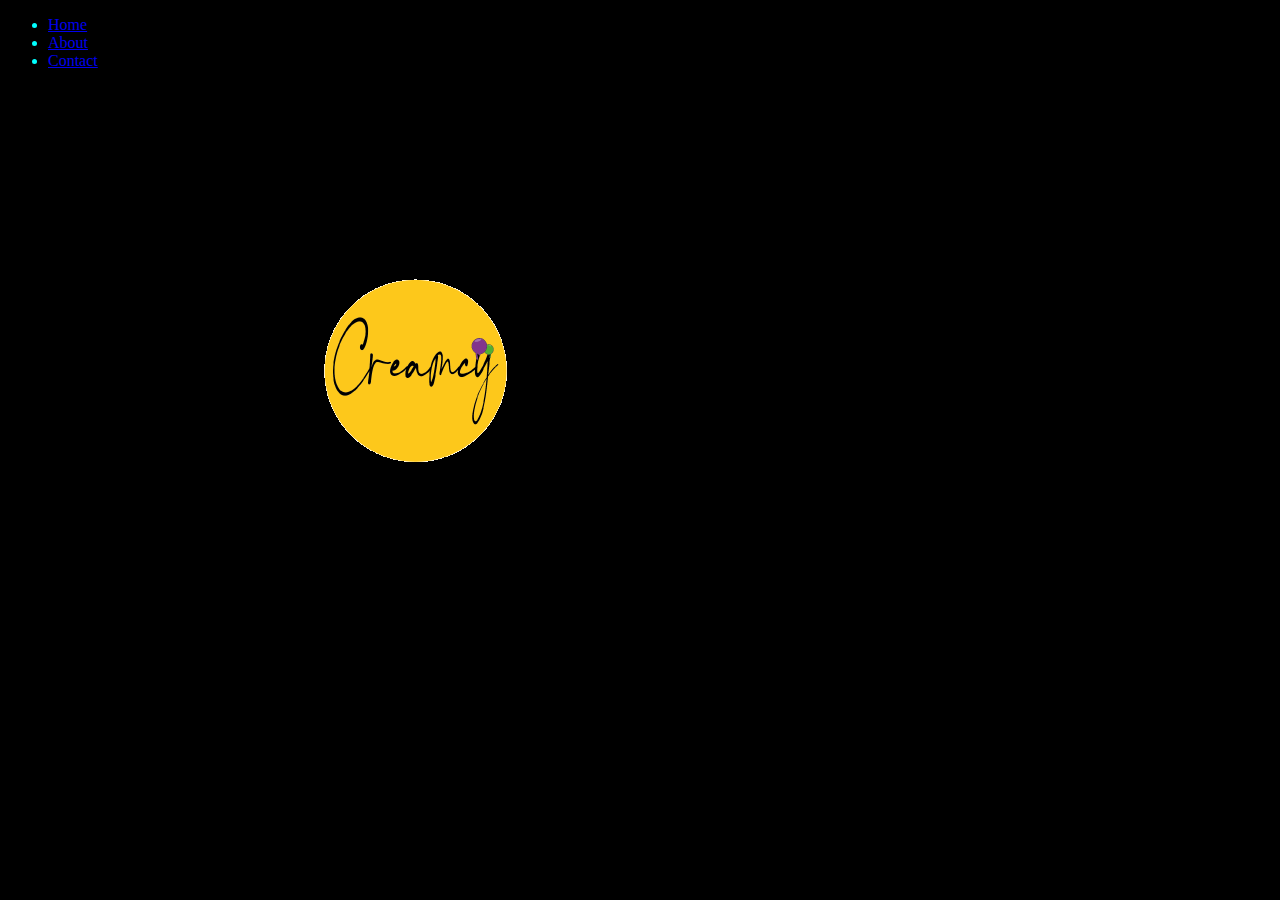
==== about.html @ f38047f7 "creates and links more html pages" ====
<!DOCTYPE html>
<html lang="en">
<head>
    <meta charset="UTF-8">
    <meta http-equiv="X-UA-Compatible" content="IE=edge">
    <meta name="viewport" content="width=device-width, initial-scale=1.0">
    <title>About Us</title>
    <link href=css/main.css rel="stylesheet">
</head>
<body>
    <div class="contaniner"> <!--creates a class to manipulate general layout-->
        <header class="heading">
            <ul> <!--creates an unordered list for nav bar purposes-->
                <li><a href="index.html">Home</a></li> <!--links through all the rest of pages-->
                <li><a href="about.html">About</a></li>
                <li><a href="contact.html">Contact</a></li>
            </ul>
            <img src="images/creamsy-logo.png" alt="logo">        
        </header>
    
</body>
</html>
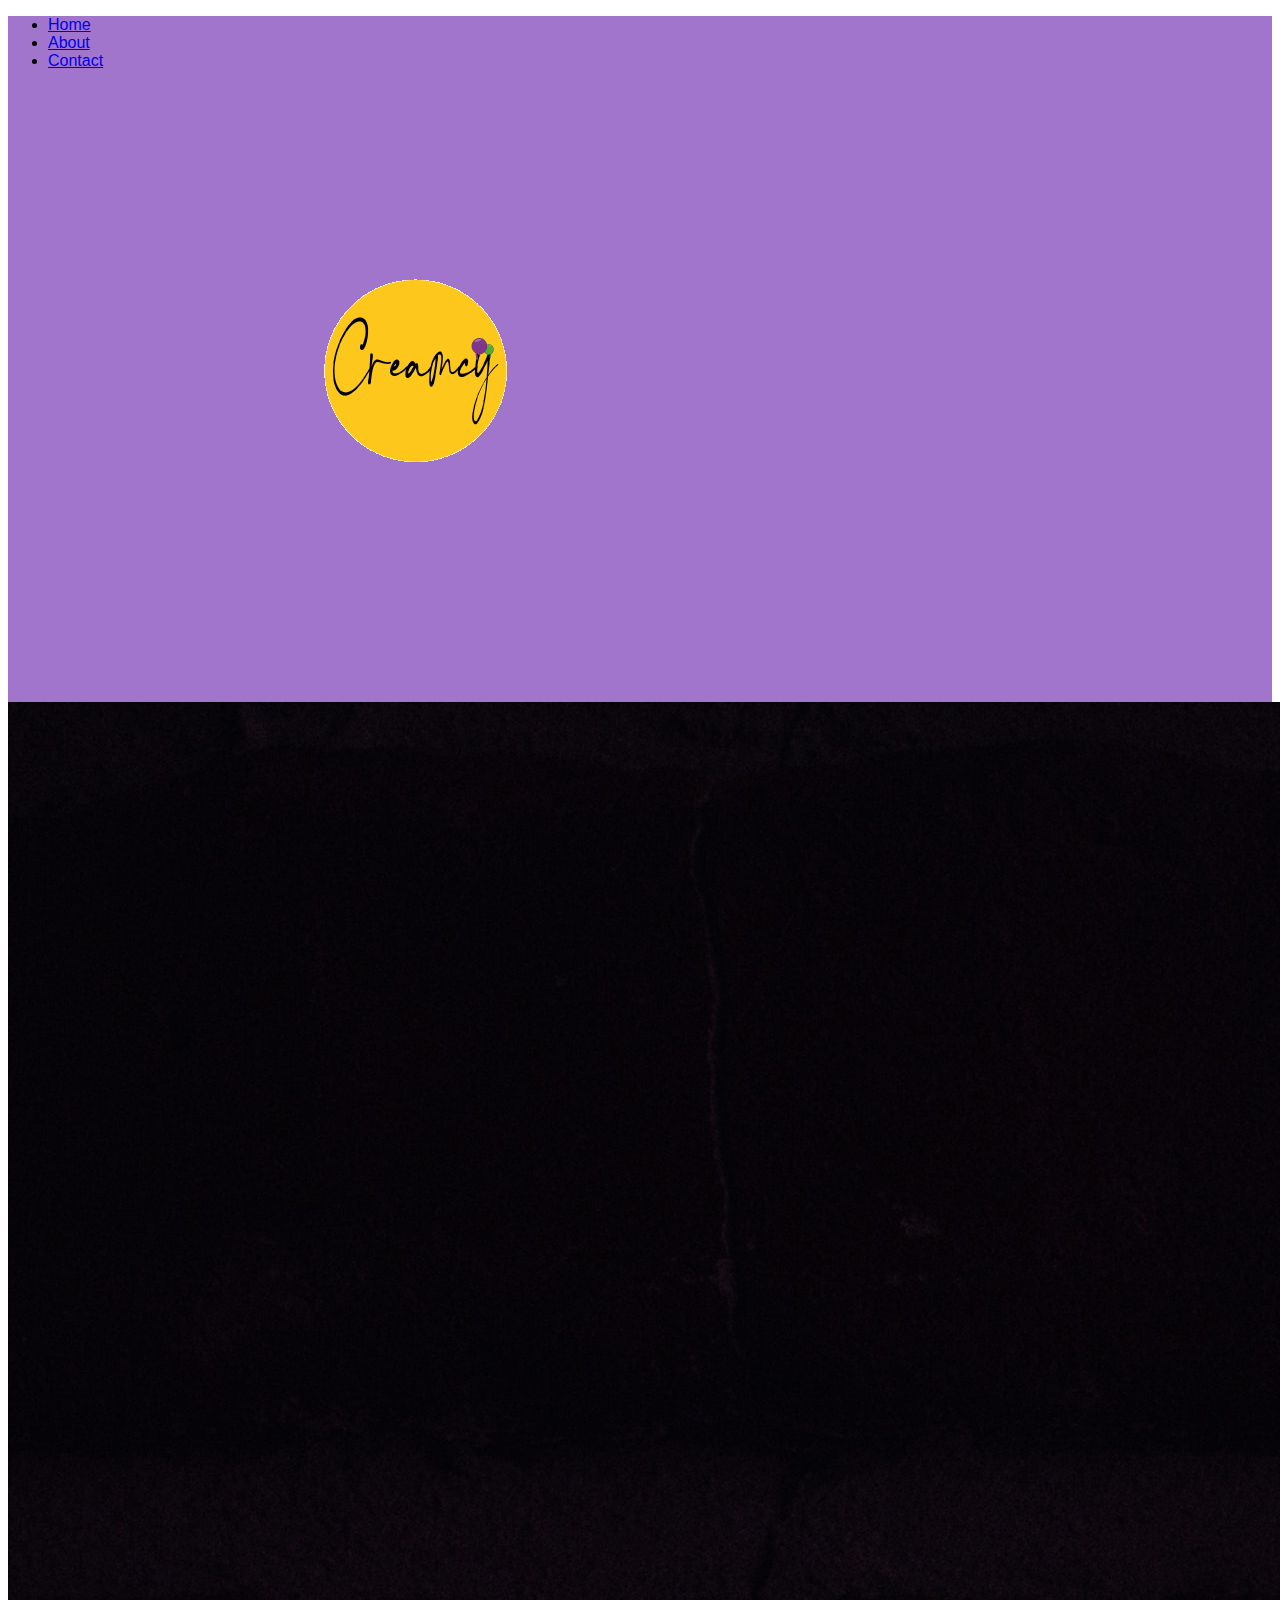
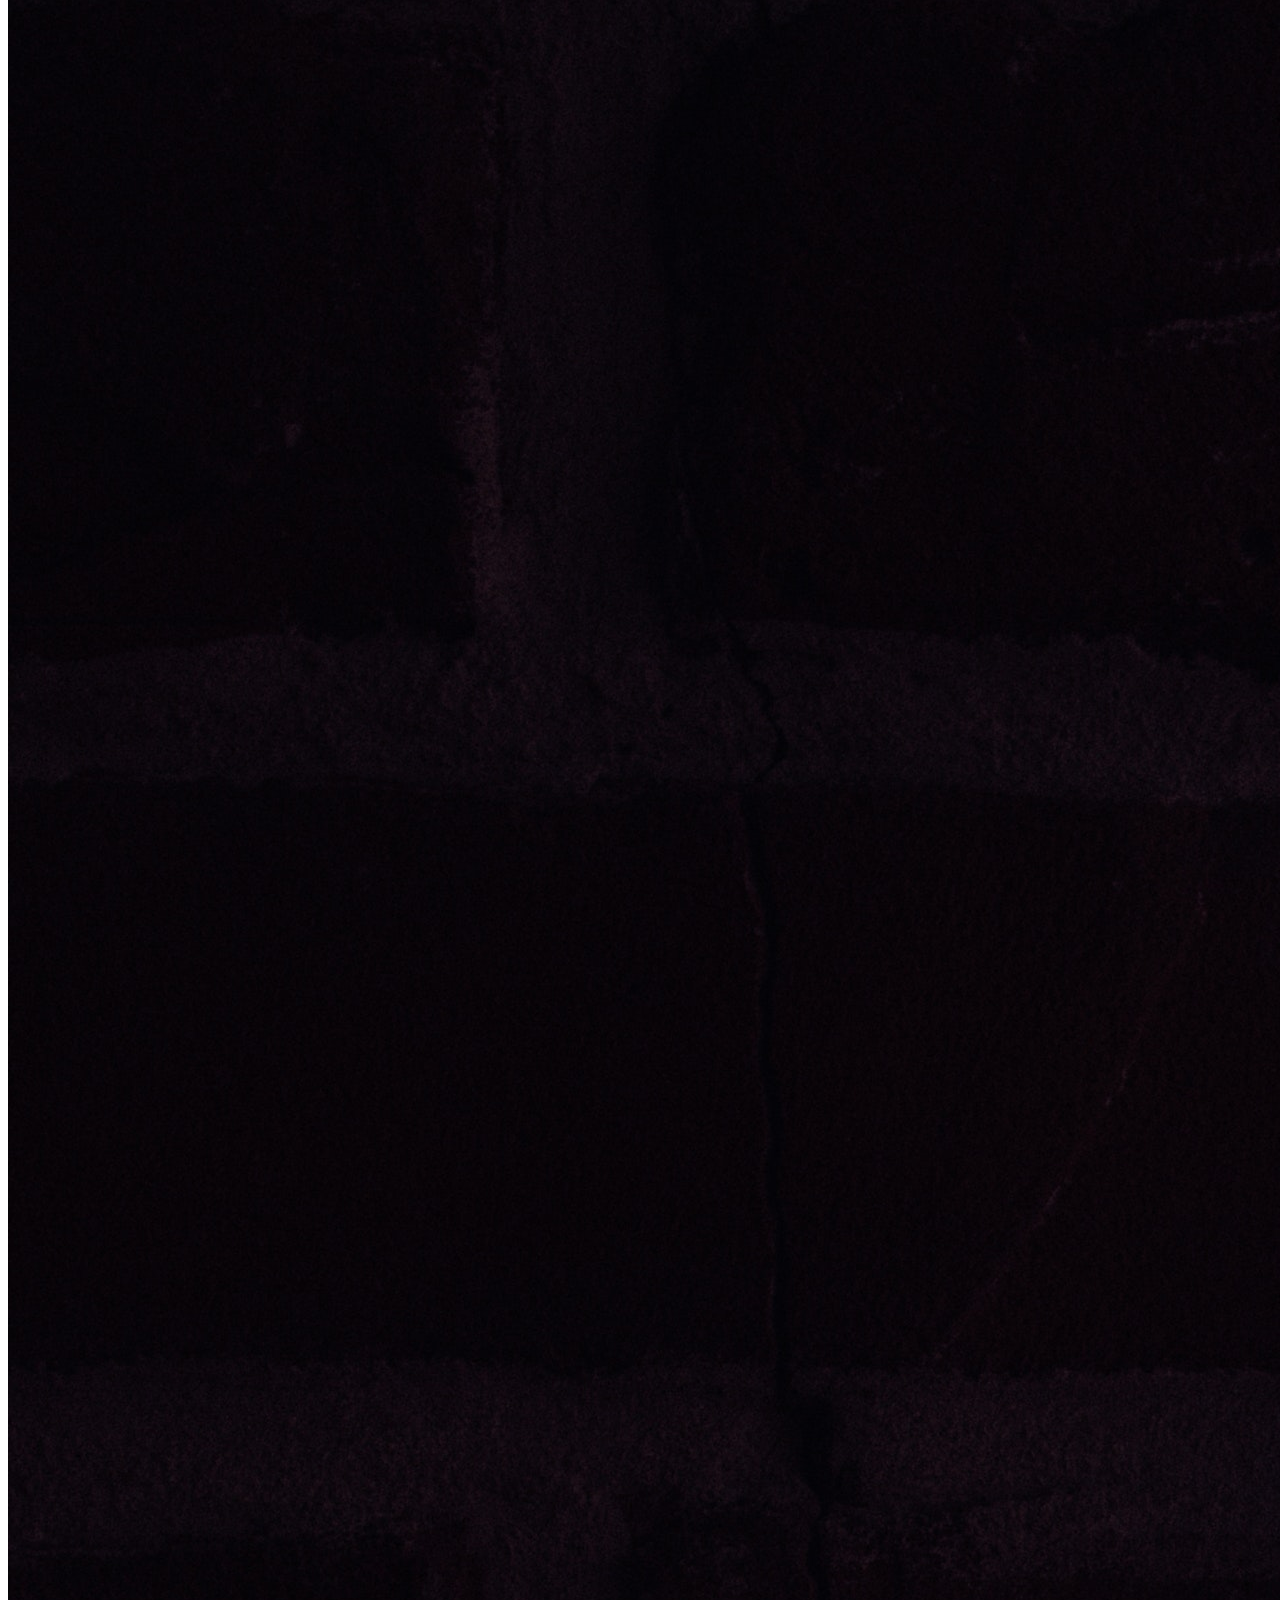
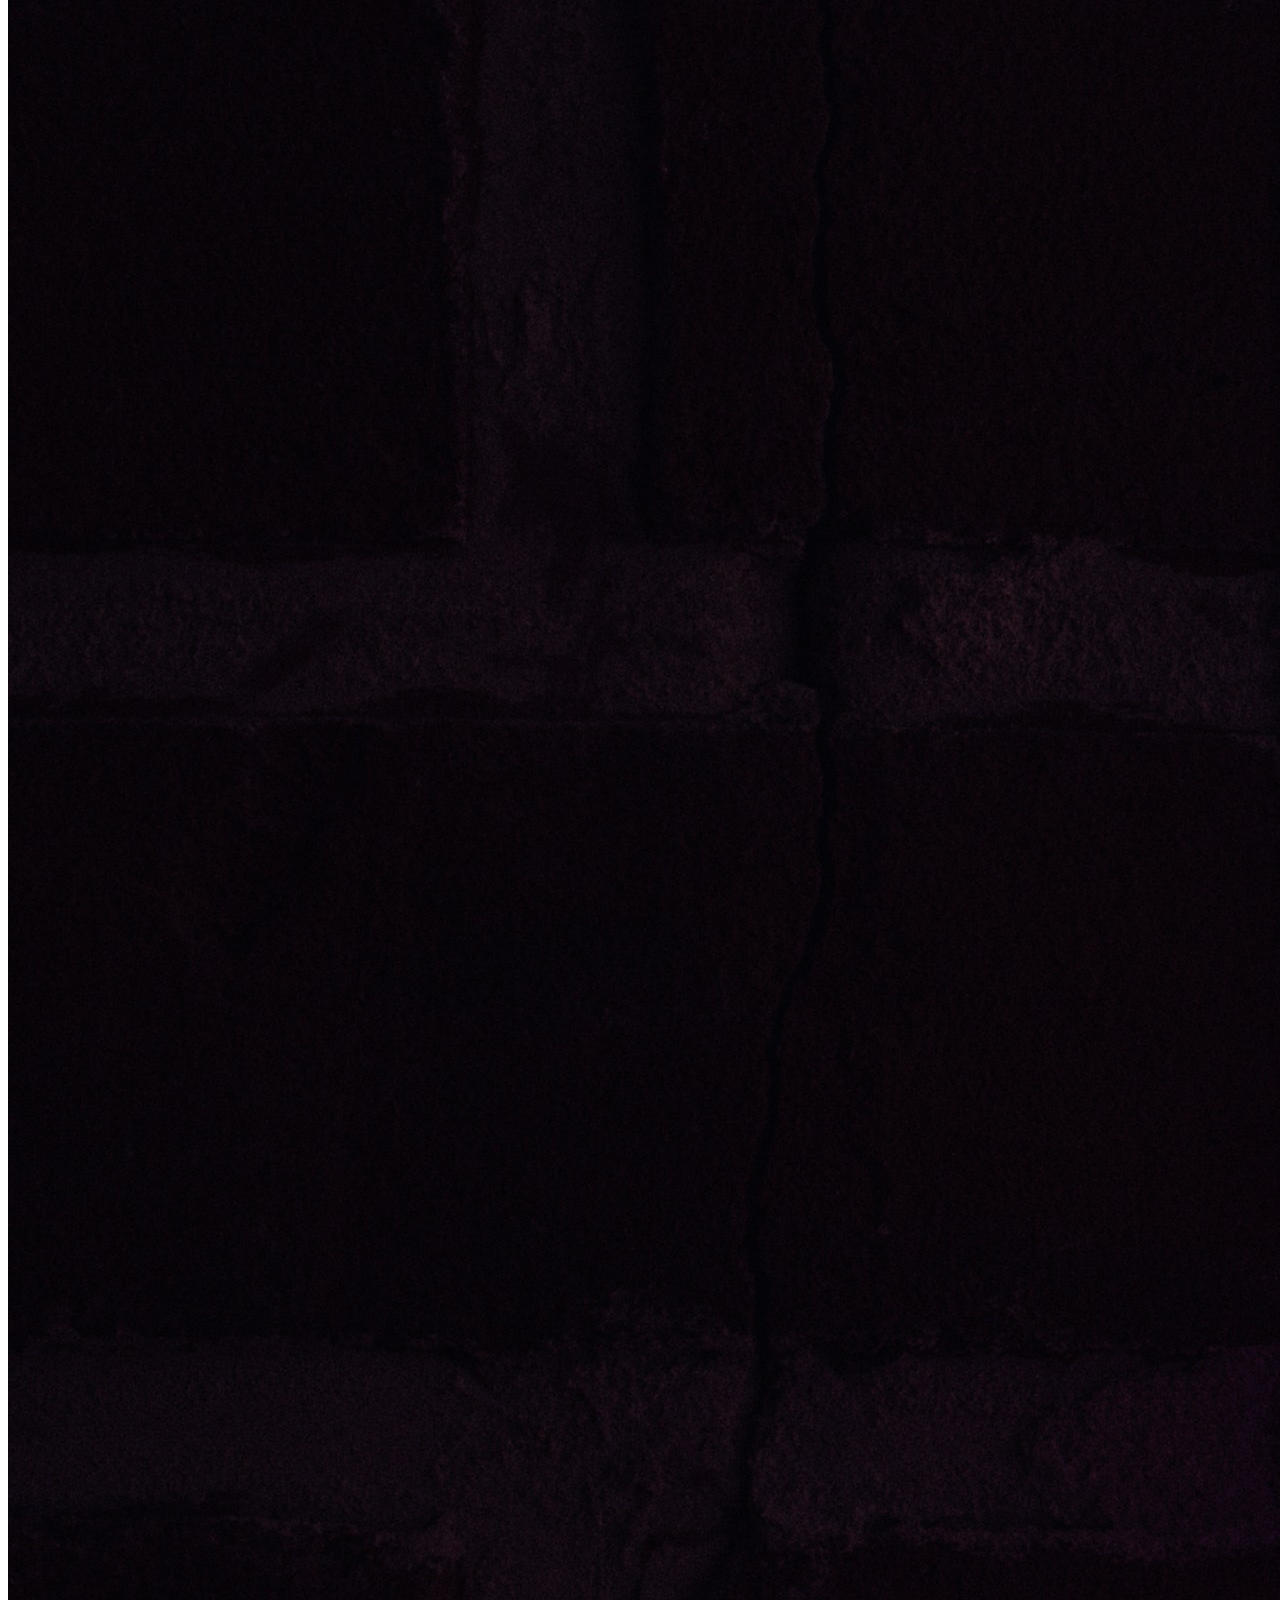
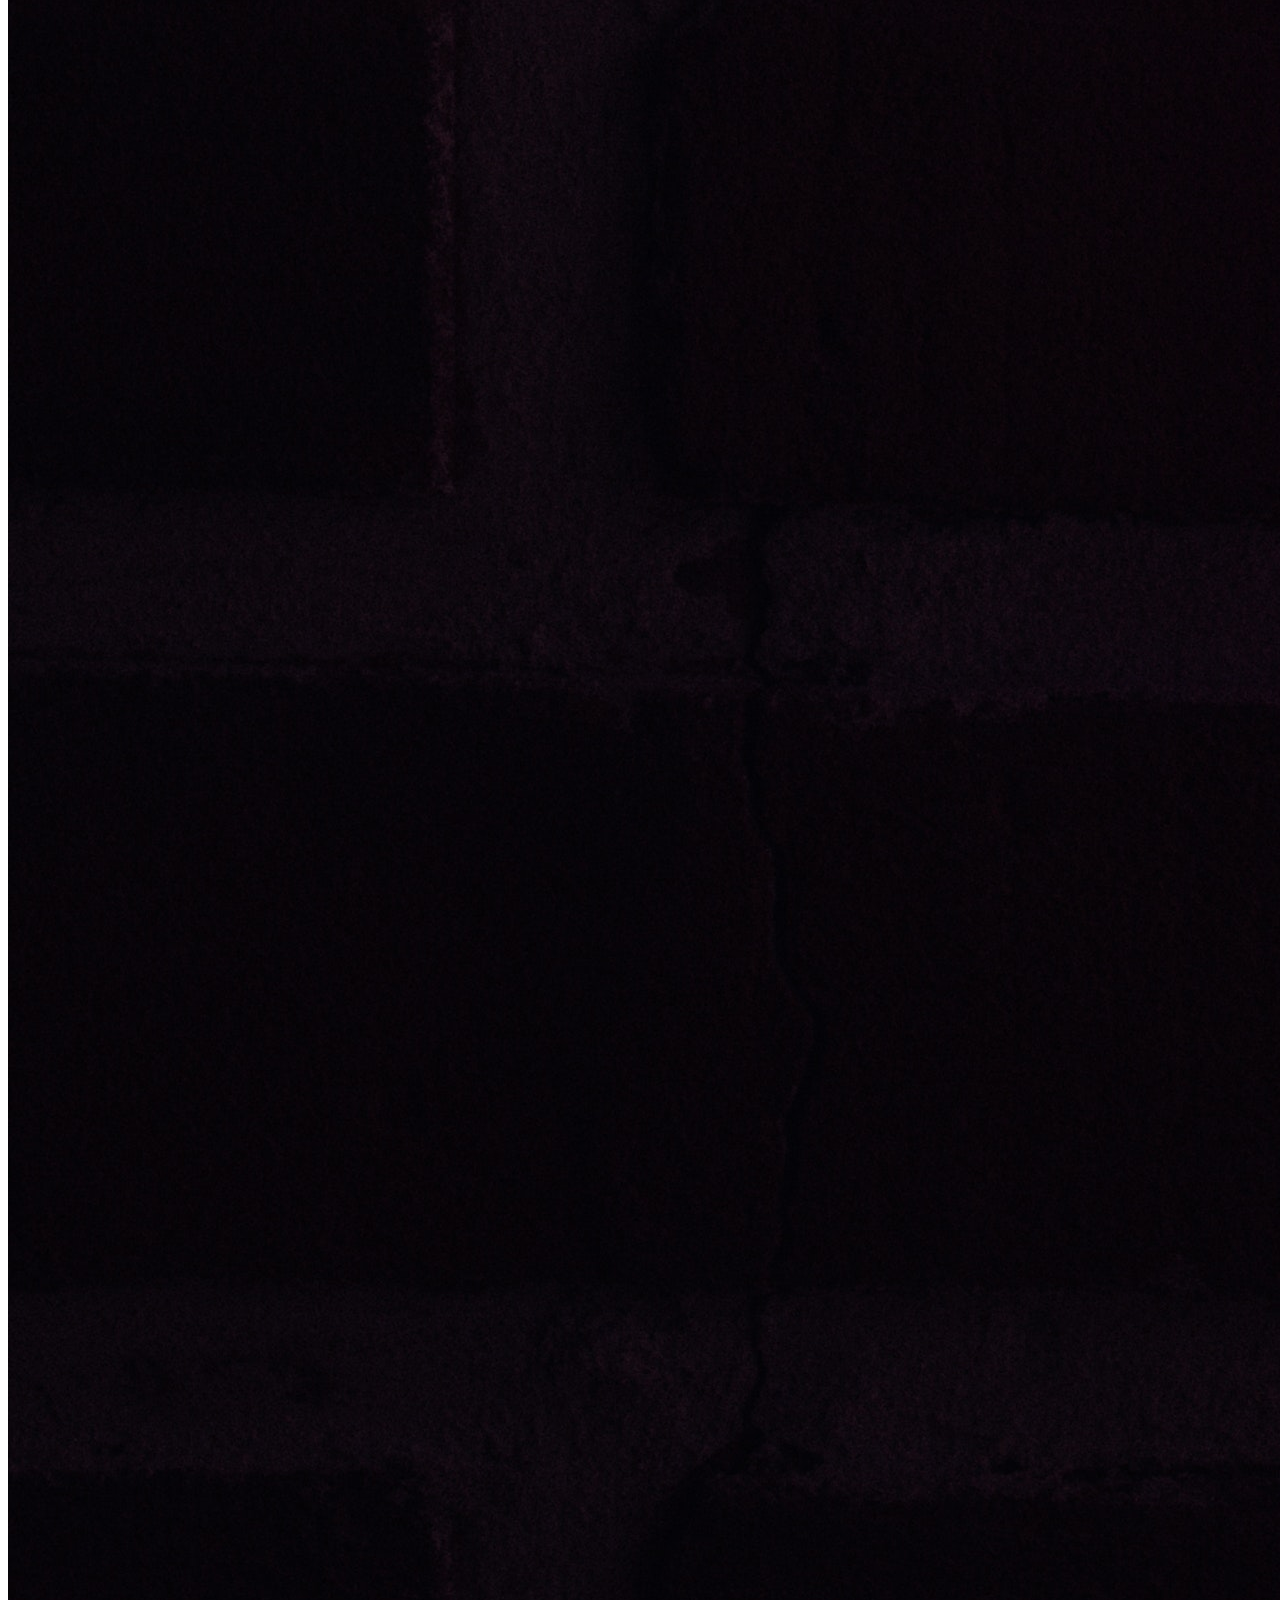
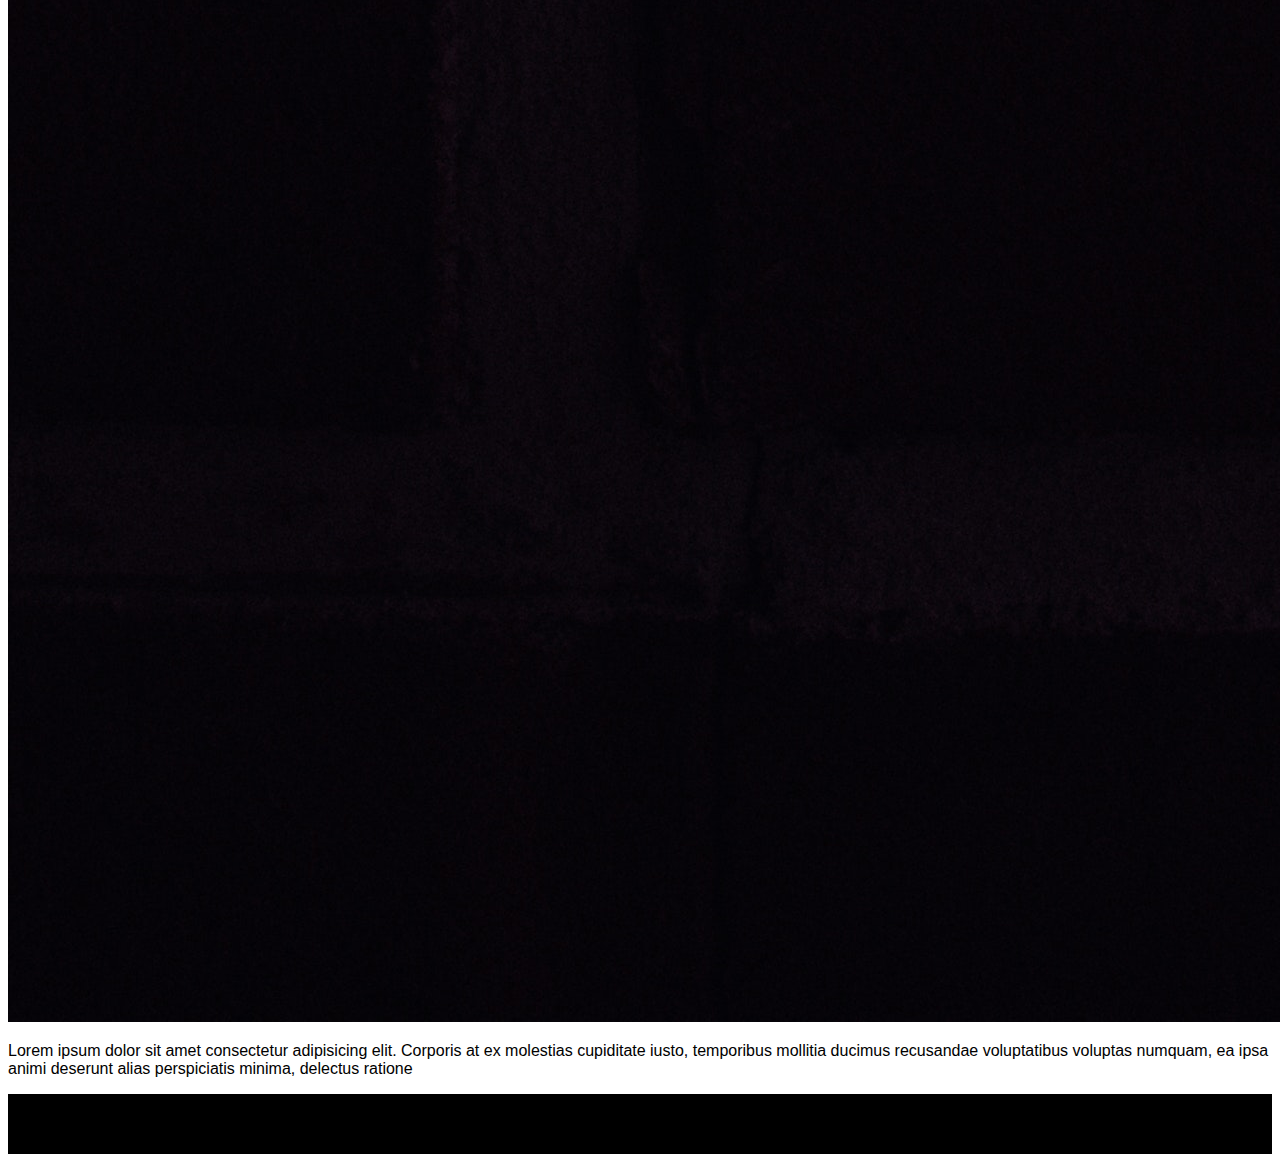
==== commit f4776ba8: "starts some decorations in css" ====
--- a/about.html
+++ b/about.html
@@ -8,7 +8,7 @@
     <link href=css/main.css rel="stylesheet">
 </head>
 <body>
-    <div class="contaniner"> <!--creates a class to manipulate general layout-->
+    <div class="container"> <!--creates a class to manipulate general layout-->
         <header class="heading">
             <ul> <!--creates an unordered list for nav bar purposes-->
                 <li><a href="index.html">Home</a></li> <!--links through all the rest of pages-->
@@ -17,6 +17,16 @@
             </ul>
             <img src="images/creamsy-logo.png" alt="logo">        
         </header>
-    
+        <div class="content">
+            <img src="images/neon-icecream.jpg" alt="neon-figure">
+            <div><p>Lorem ipsum dolor sit amet consectetur adipisicing elit. Corporis at ex molestias cupiditate iusto, temporibus mollitia ducimus recusandae voluptatibus voluptas numquam, ea ipsa animi deserunt alias perspiciatis minima, delectus ratione</p>
+            </div>
+        </div>
+    </div>
+    <div class="footer">
+        <footer>
+             <p class="pfooter">Camilo Garcia 2022</p>
+        </footer>
+    </div>       
 </body>
 </html>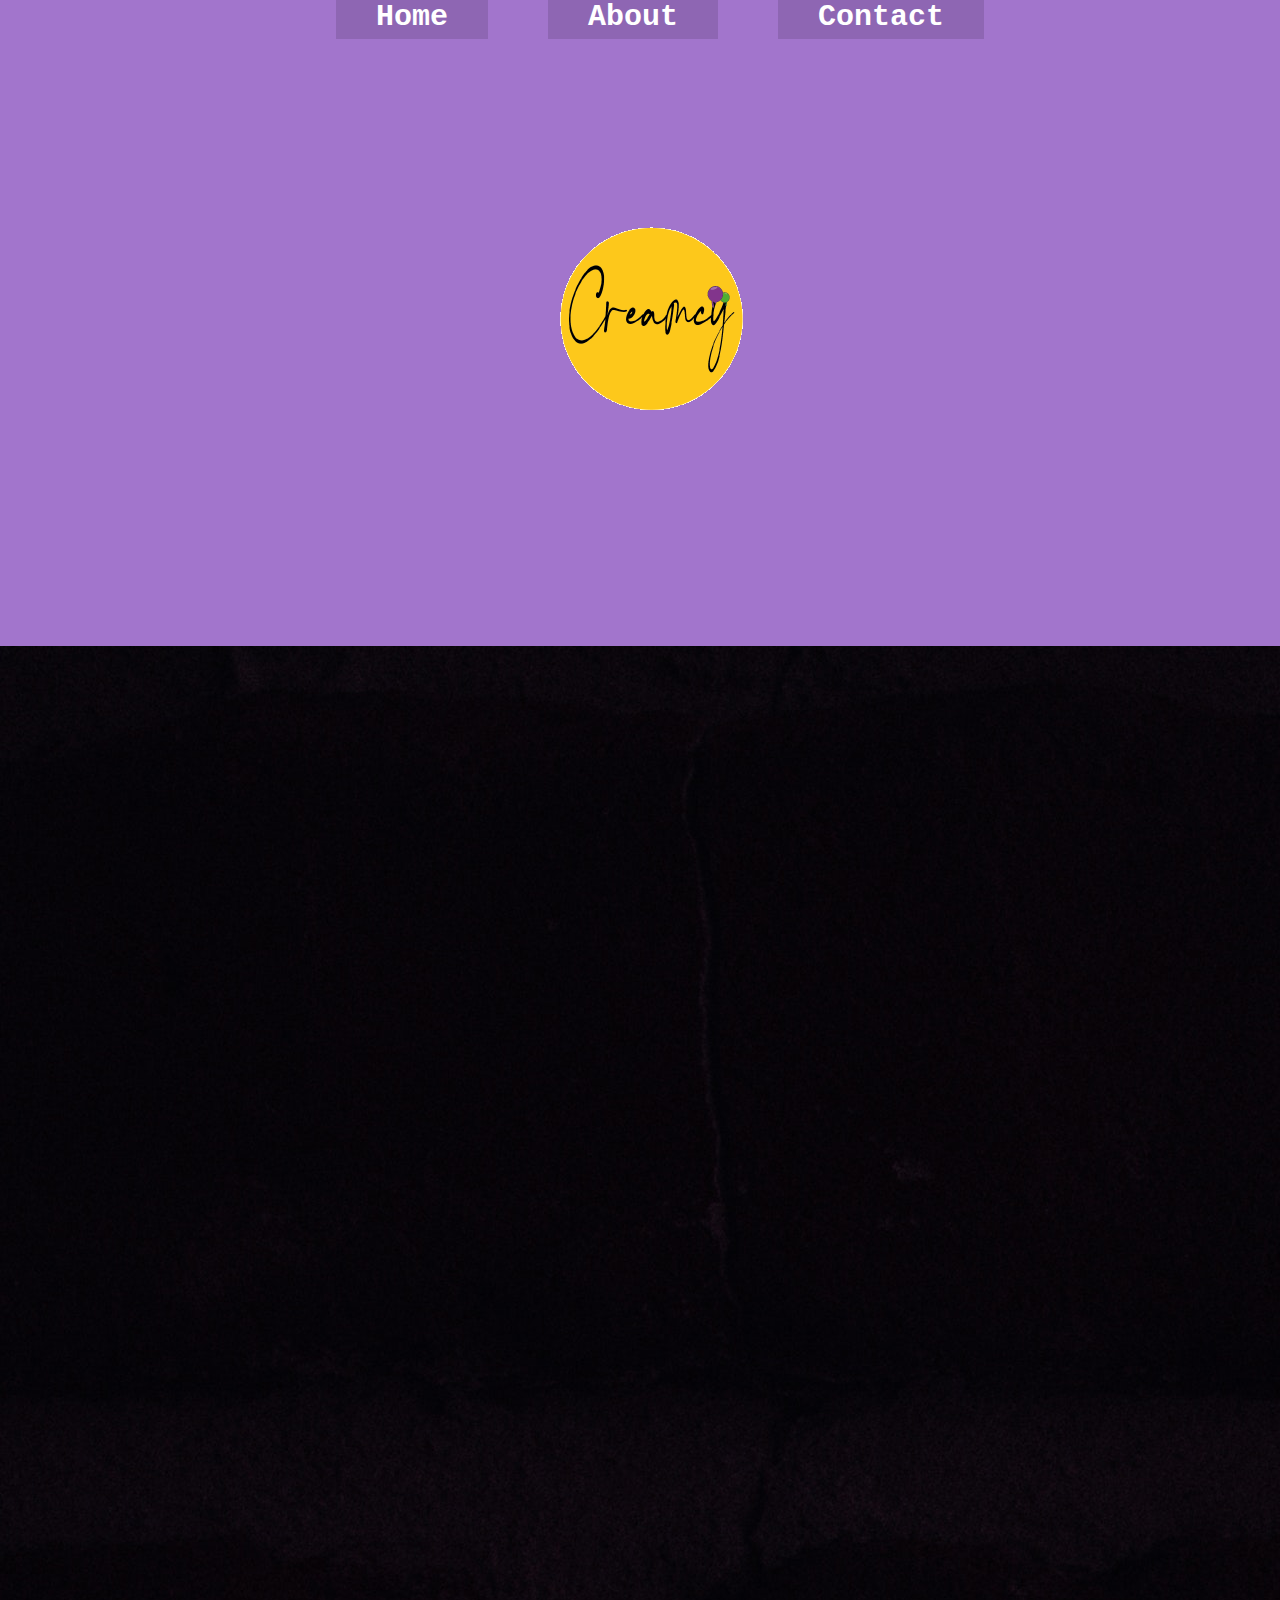
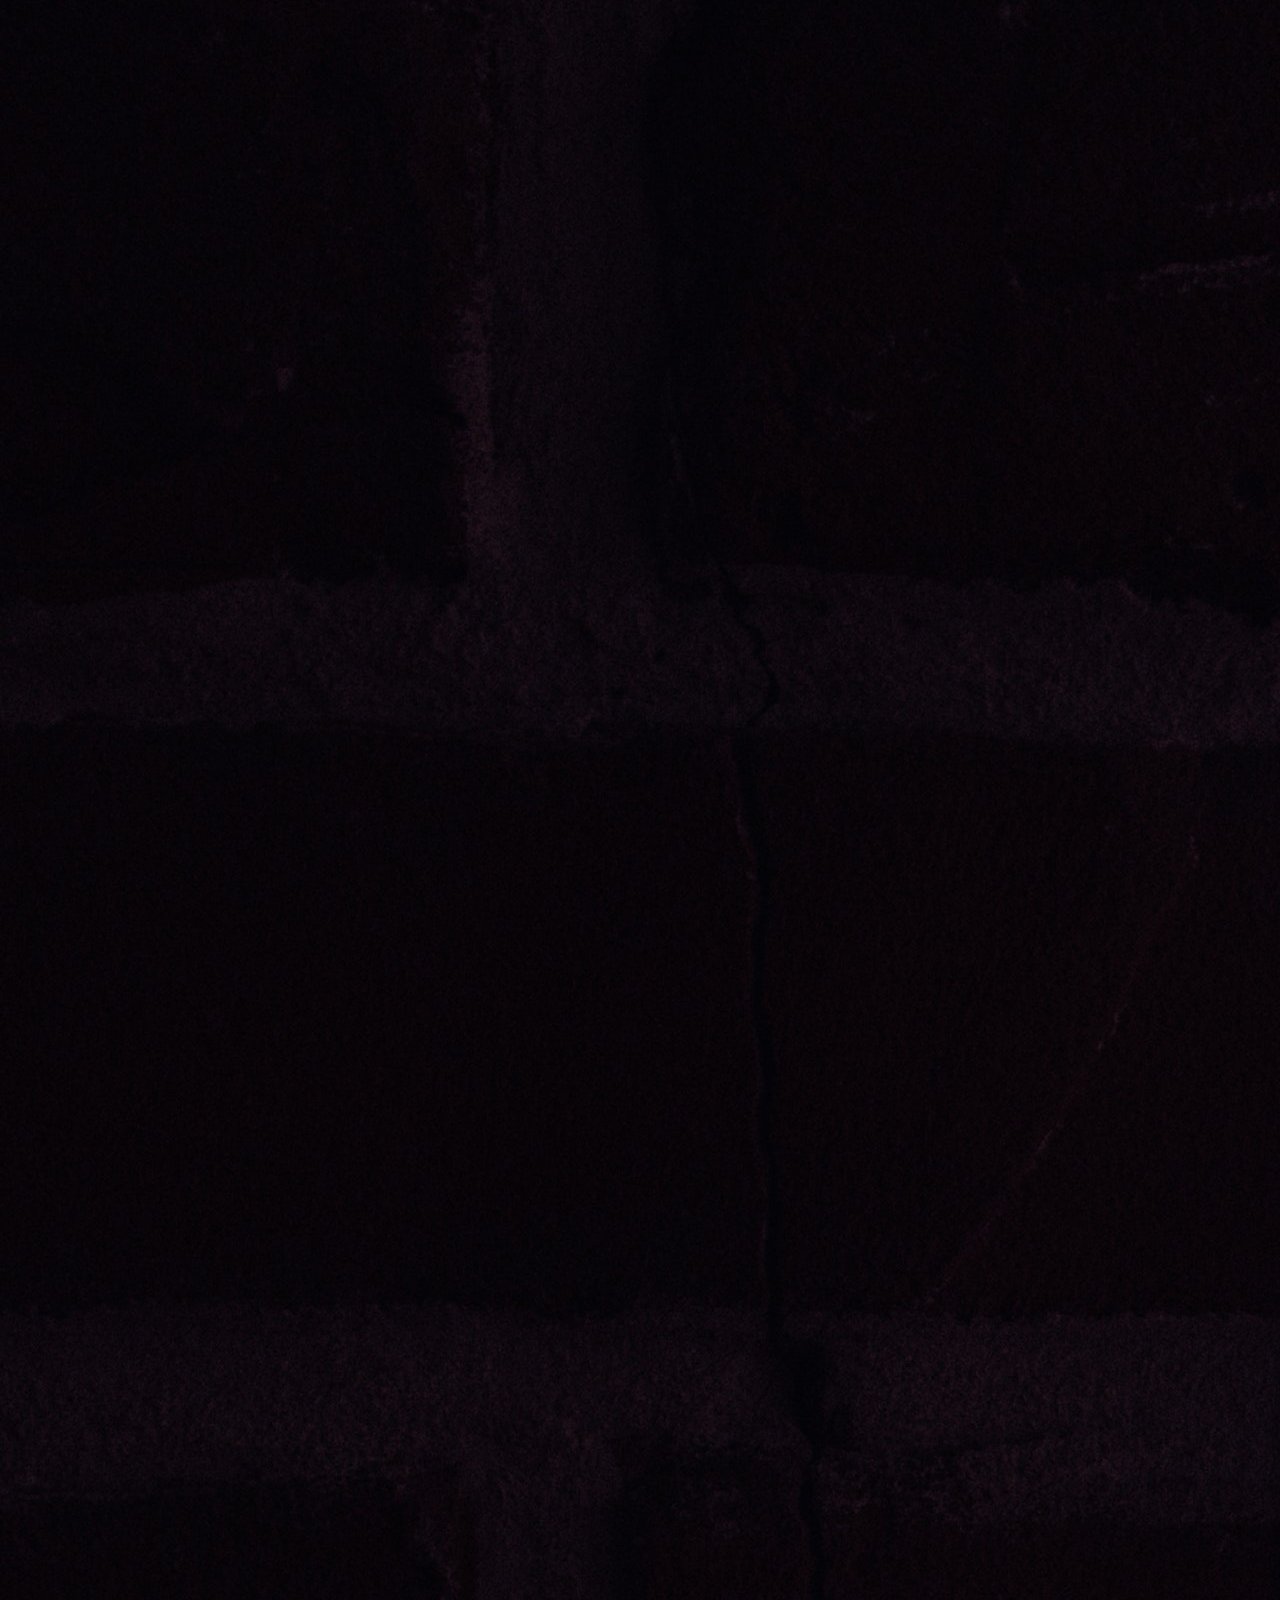
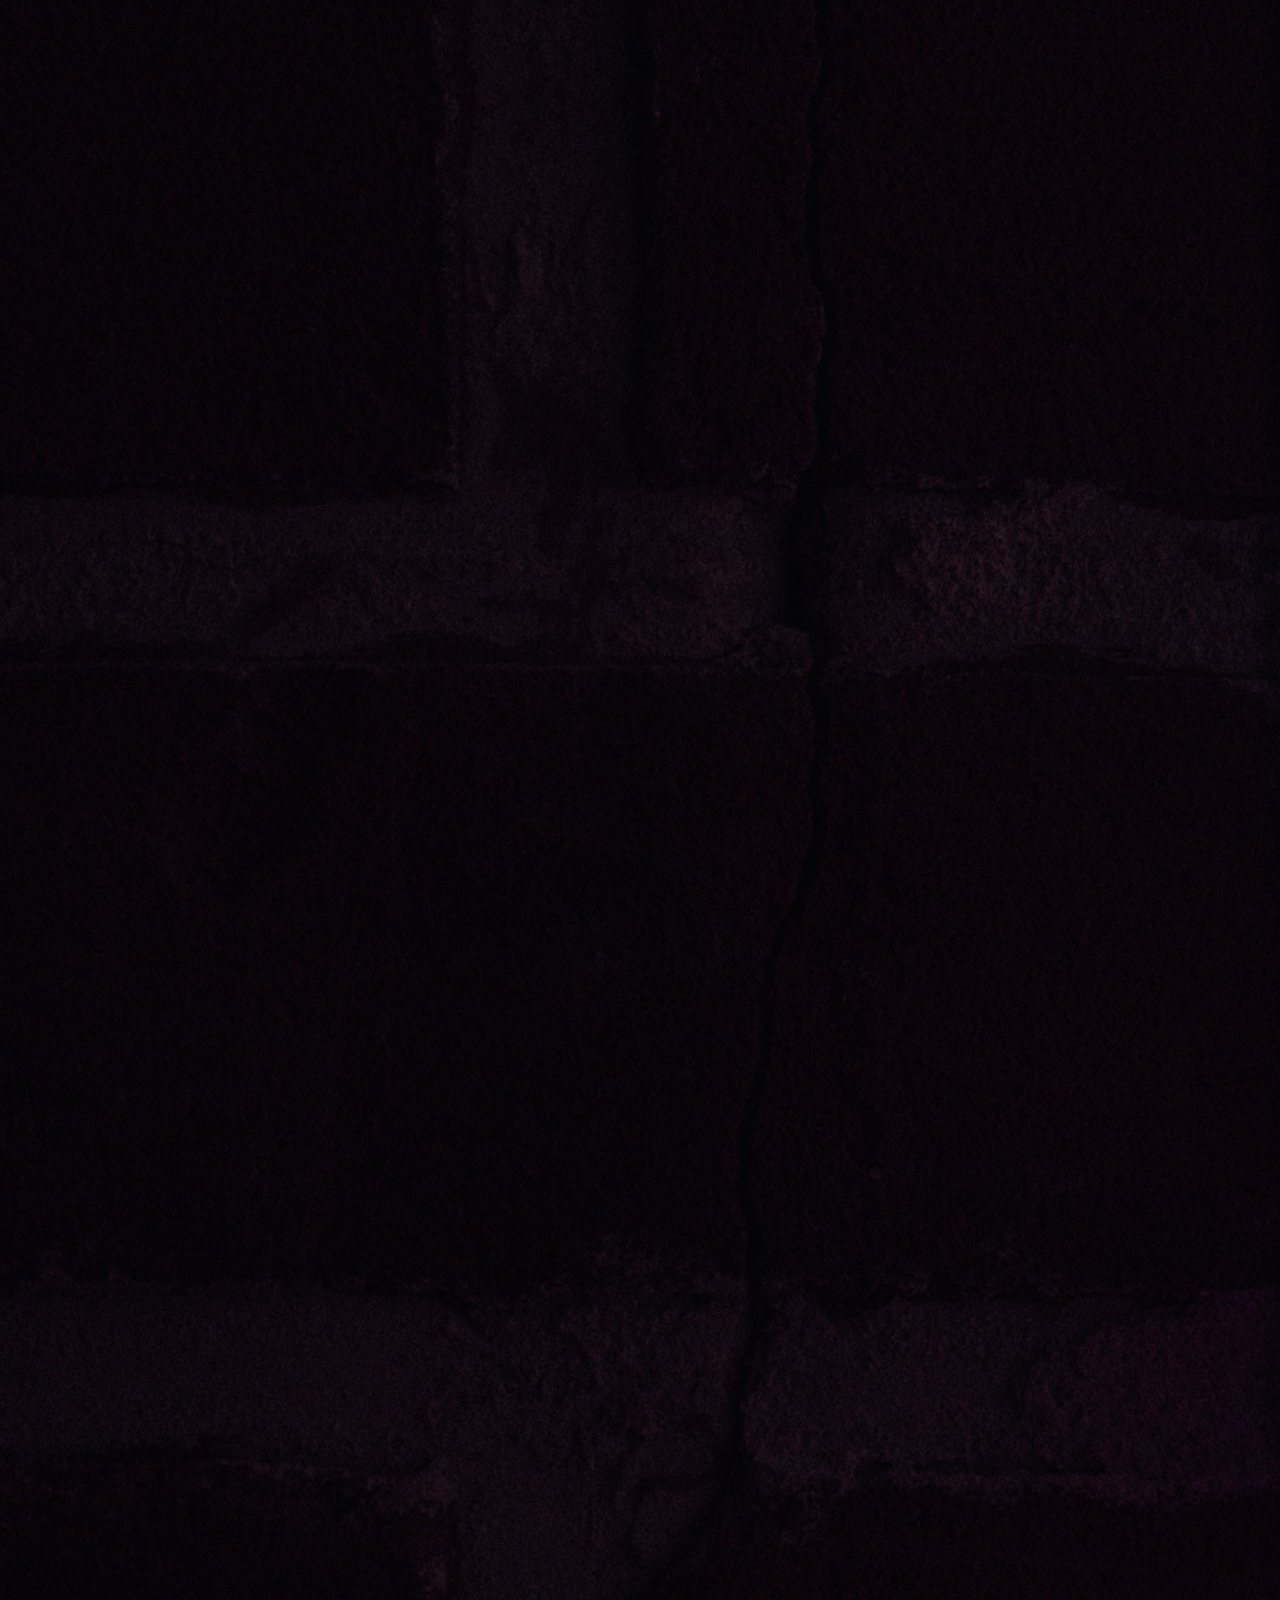
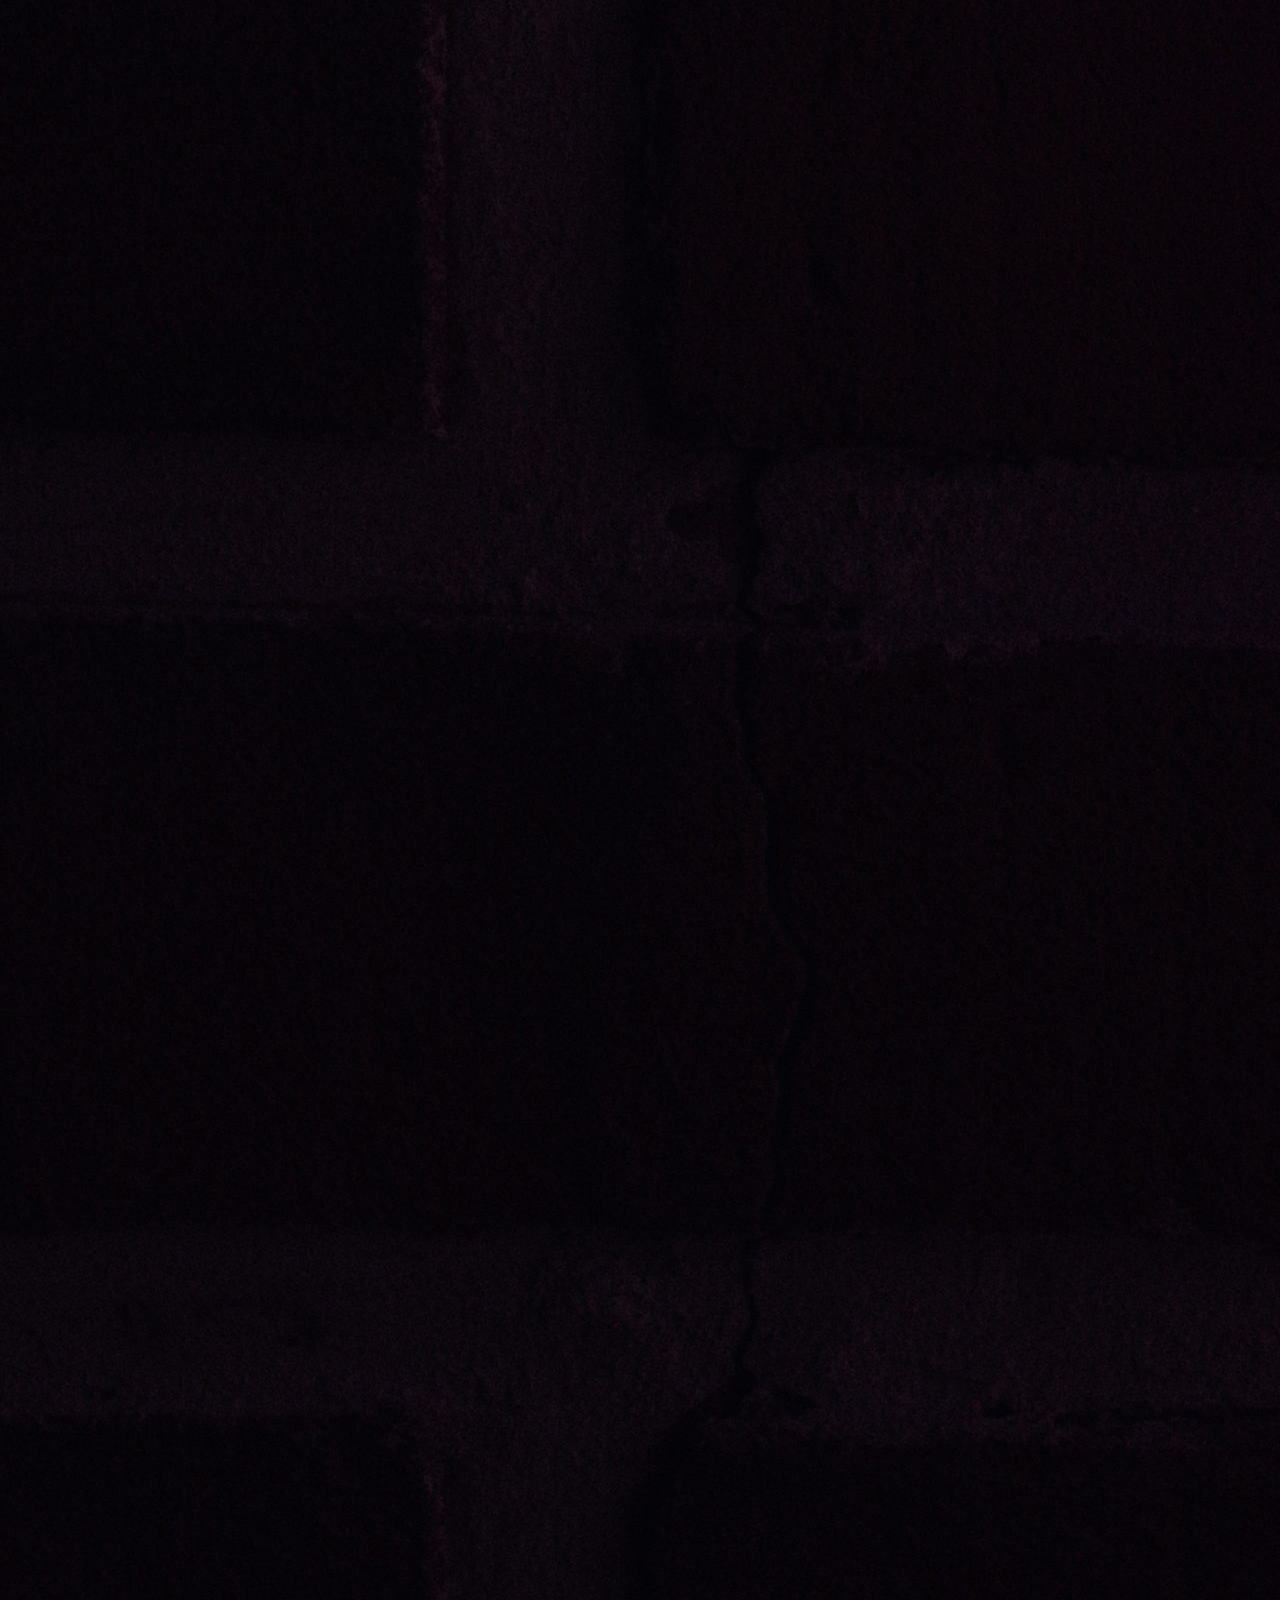
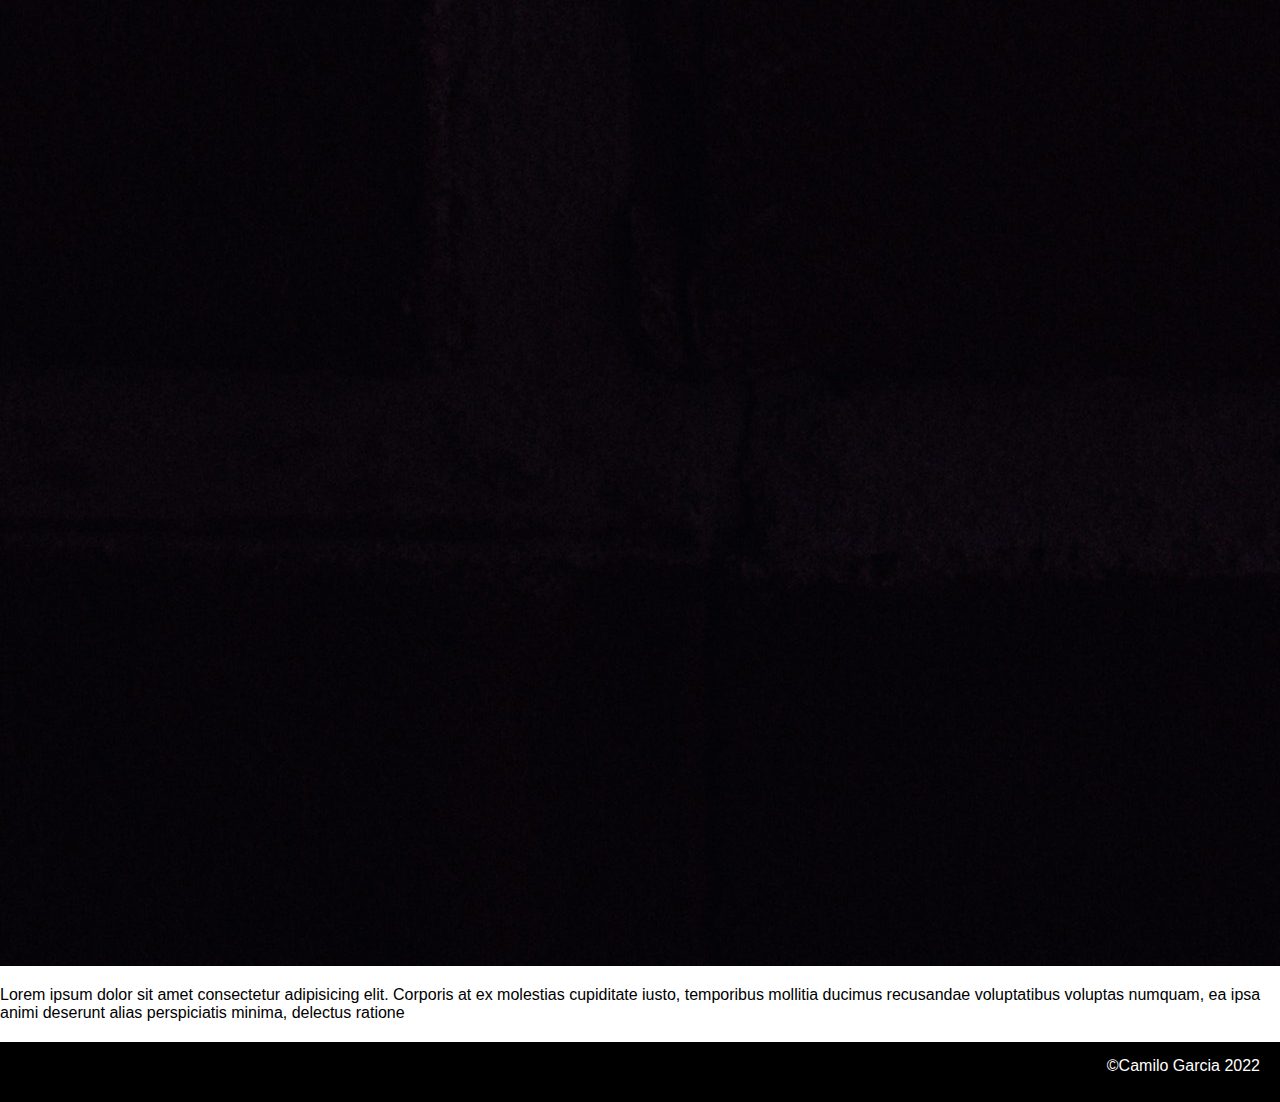
==== commit 66d33134: "styles, corrects css and html top and bottom part" ====
--- a/about.html
+++ b/about.html
@@ -10,12 +10,12 @@
 <body>
     <div class="container"> <!--creates a class to manipulate general layout-->
         <header class="heading">
-            <ul> <!--creates an unordered list for nav bar purposes-->
+            <ul class="nav-bar"> <!--creates an unordered list for nav bar purposes-->
                 <li><a href="index.html">Home</a></li> <!--links through all the rest of pages-->
                 <li><a href="about.html">About</a></li>
                 <li><a href="contact.html">Contact</a></li>
             </ul>
-            <img src="images/creamsy-logo.png" alt="logo">        
+            <img class="logo" src="images/creamsy-logo.png" alt="logo">        
         </header>
         <div class="content">
             <img src="images/neon-icecream.jpg" alt="neon-figure">
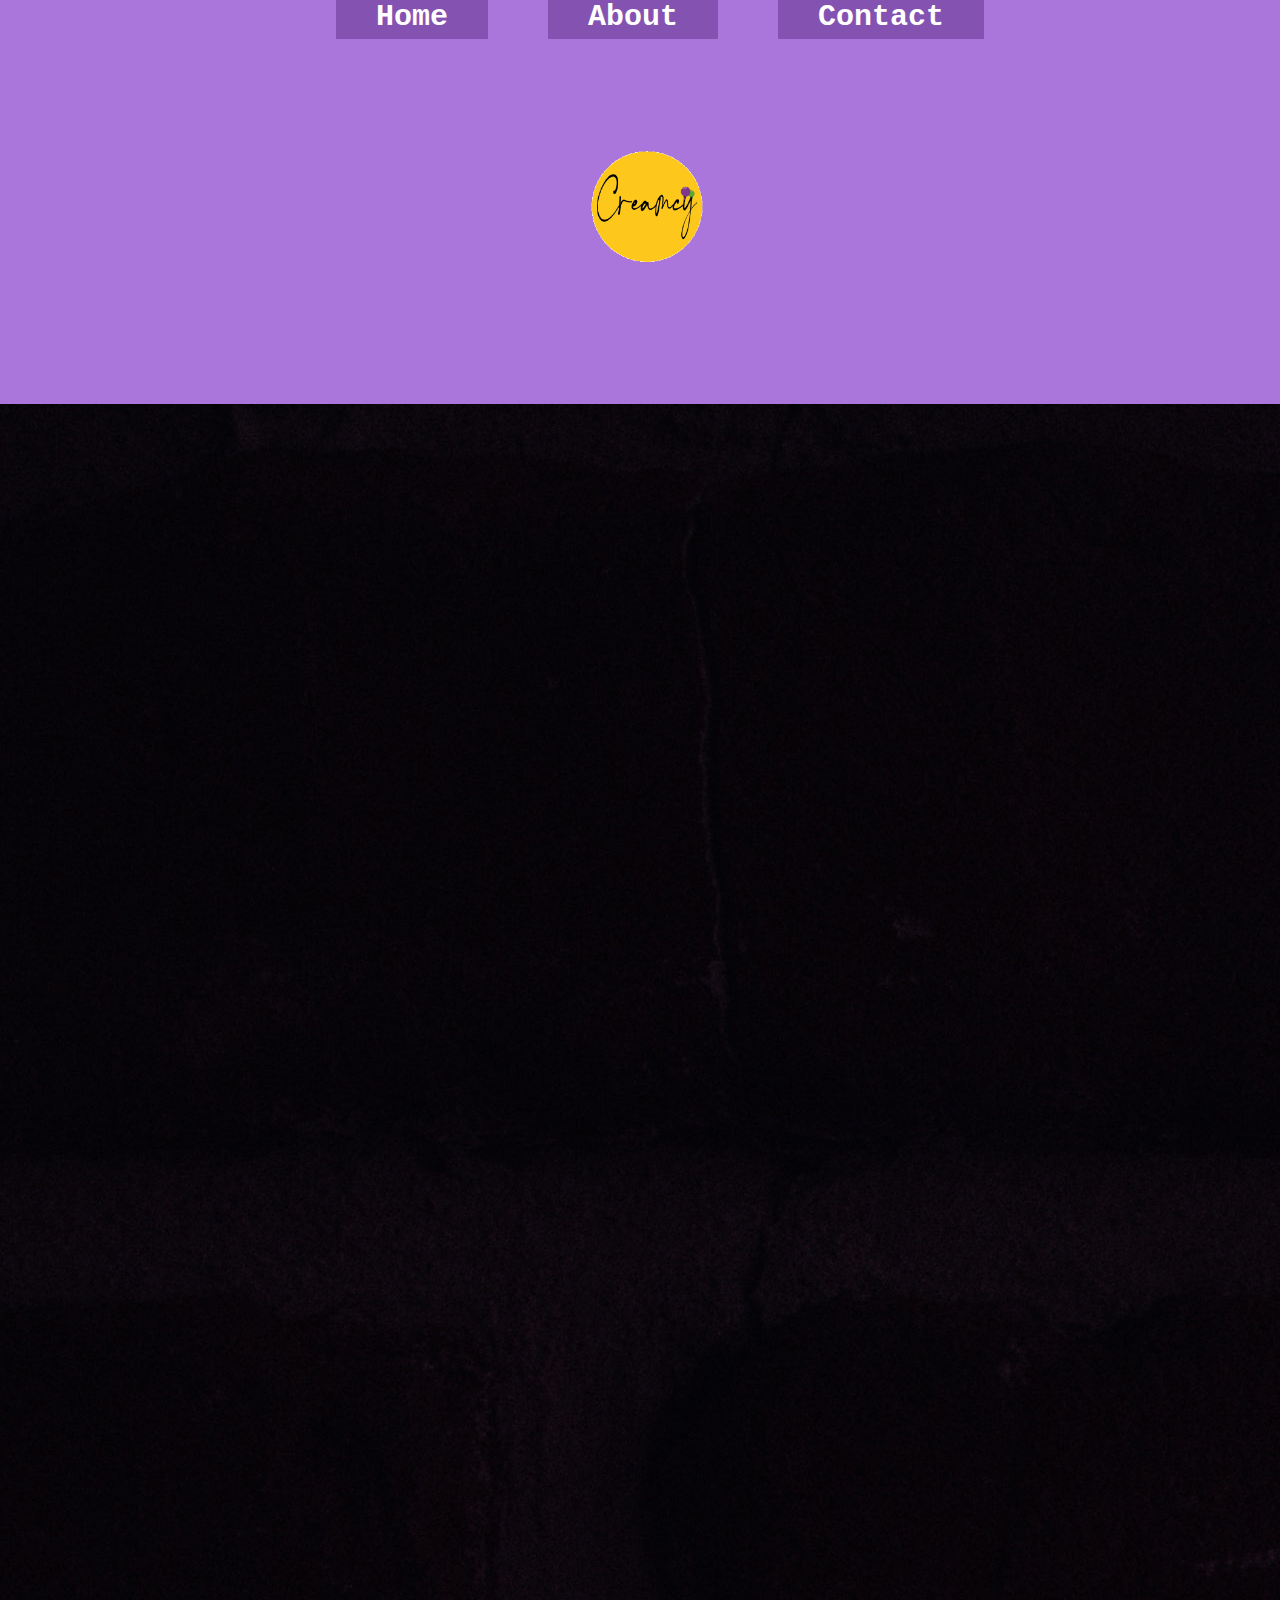
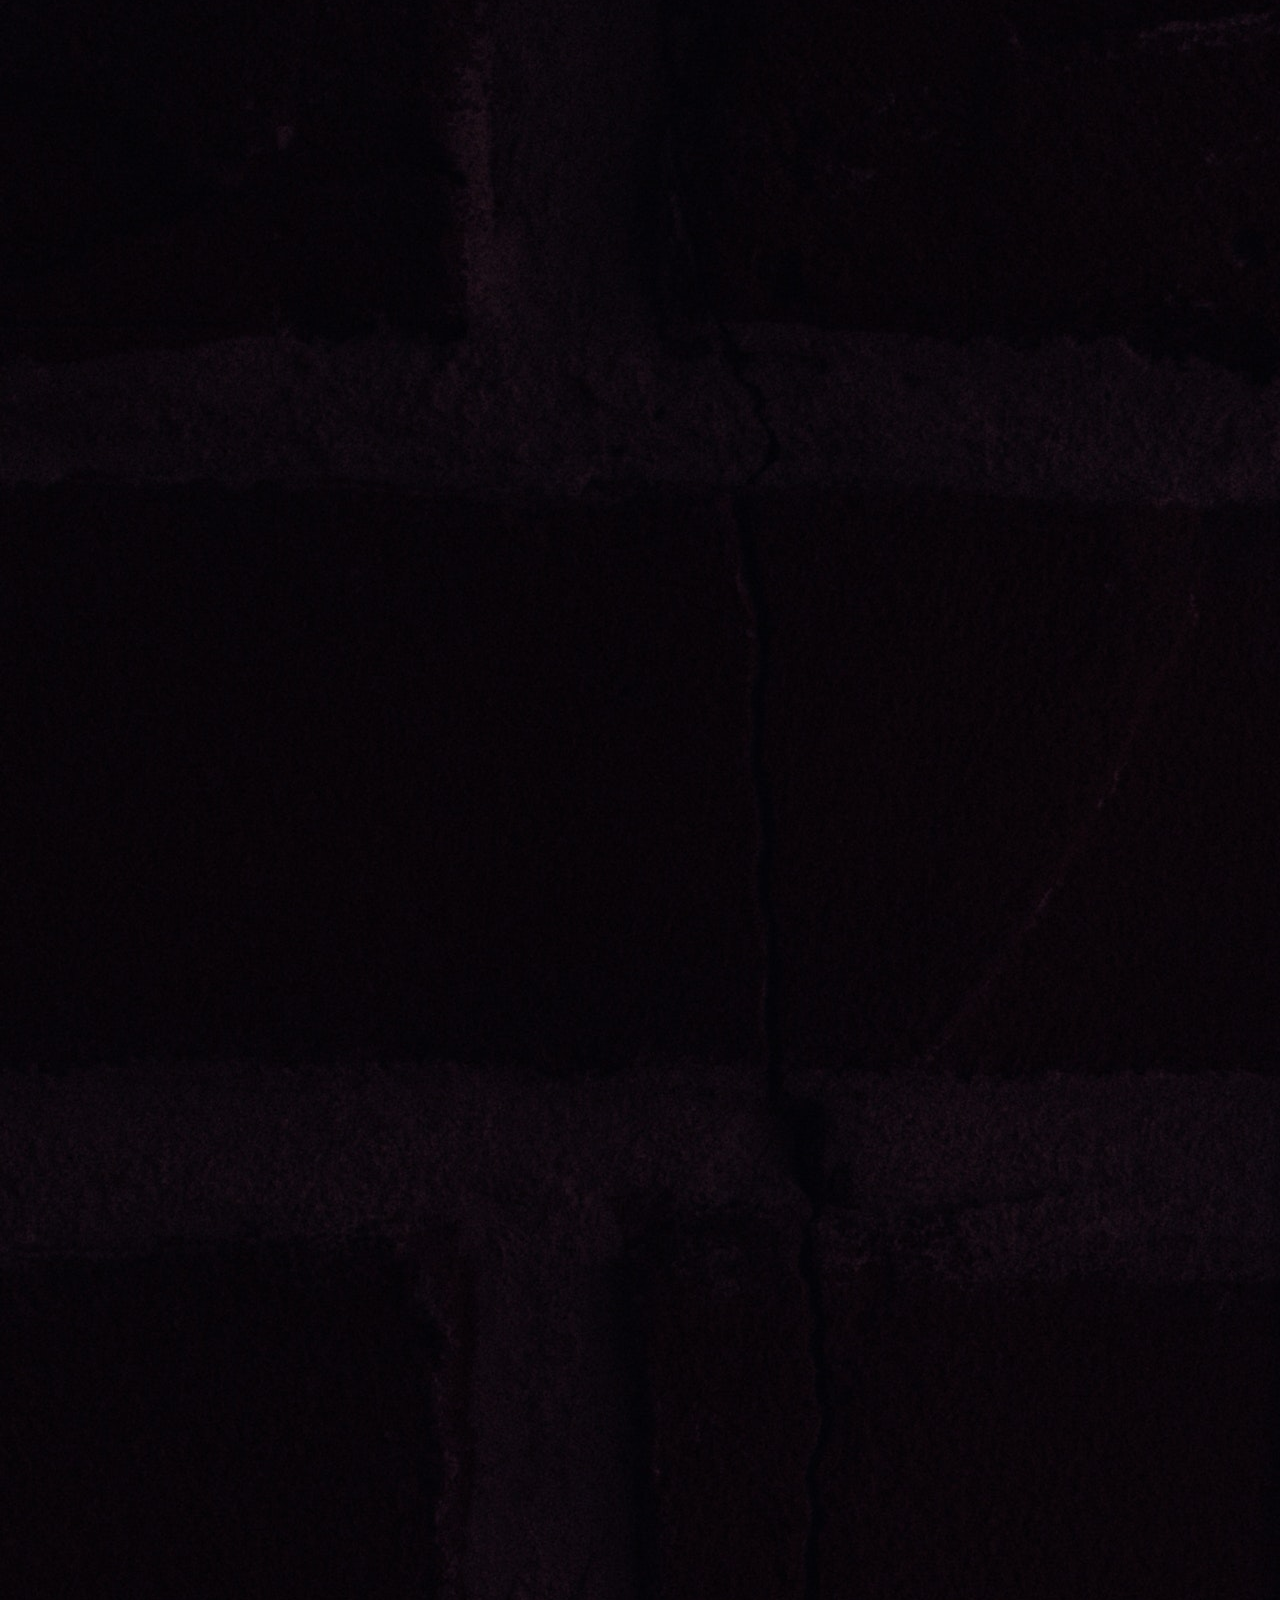
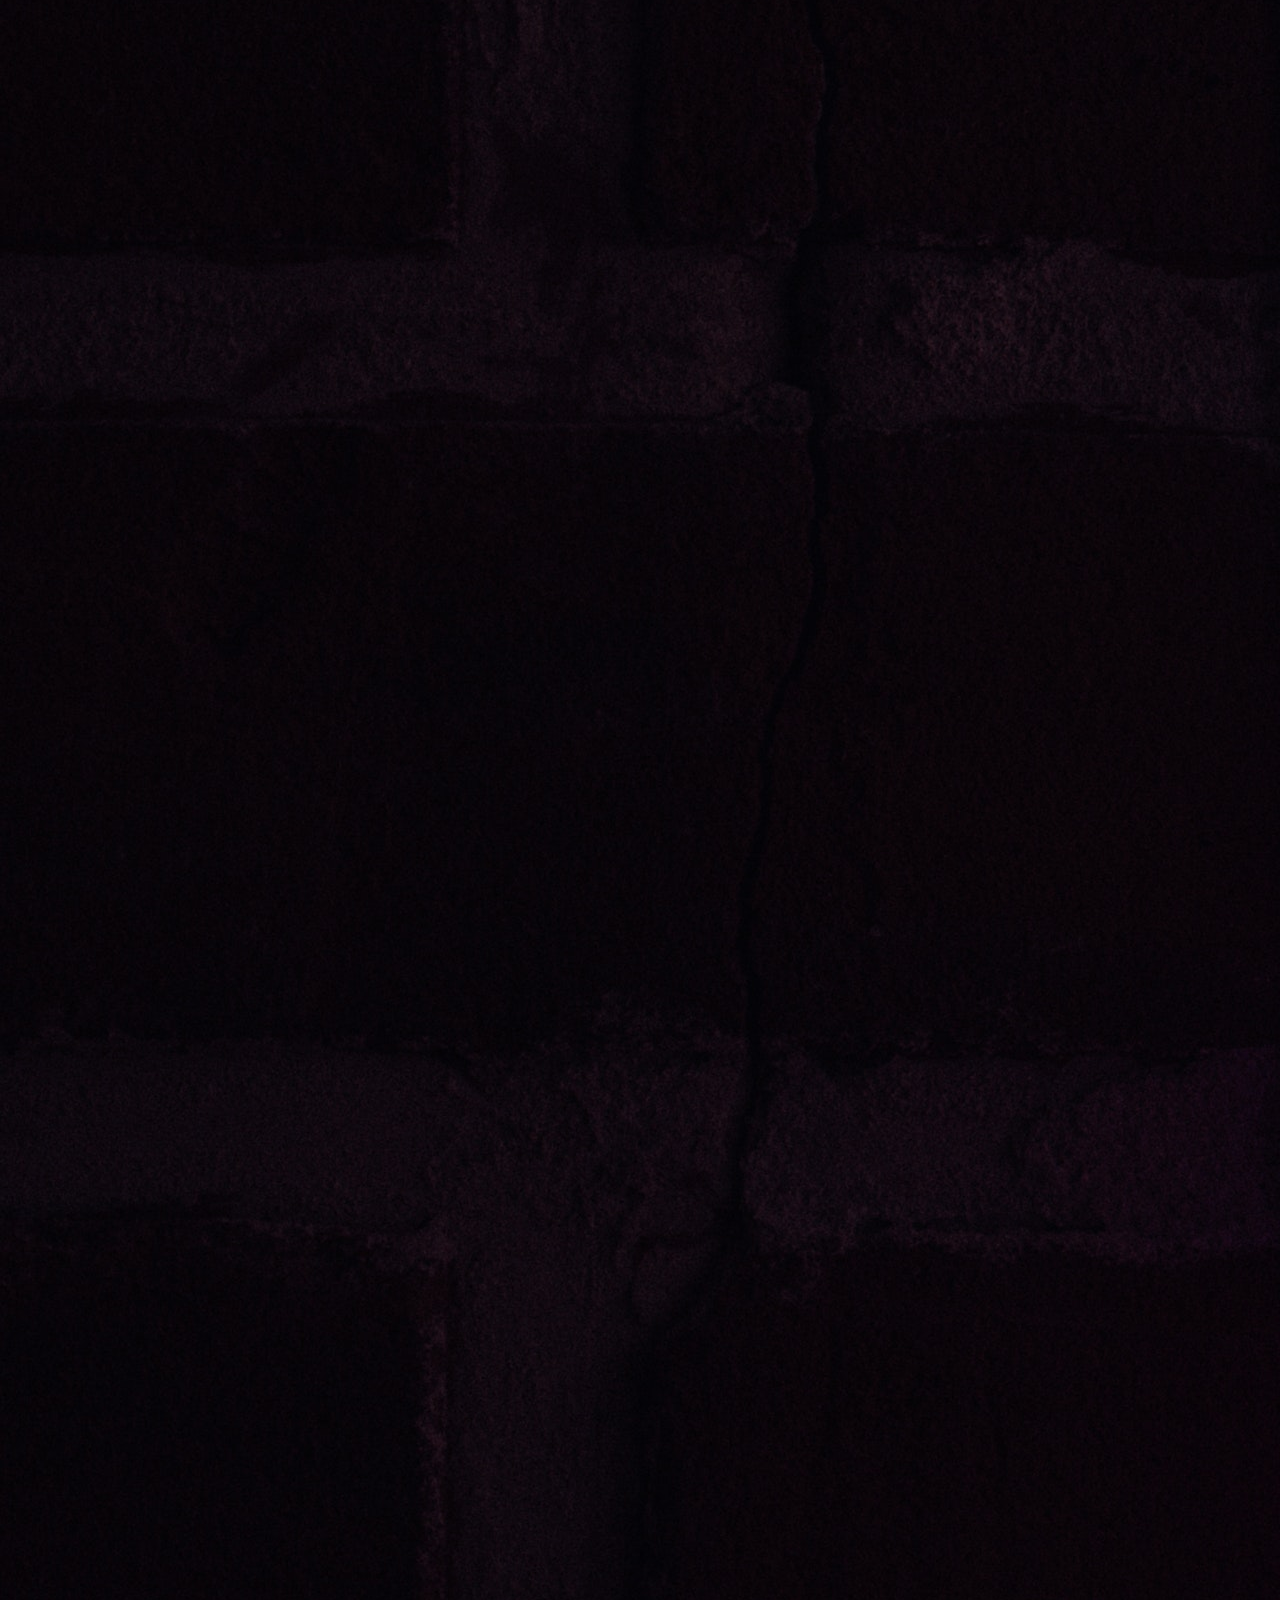
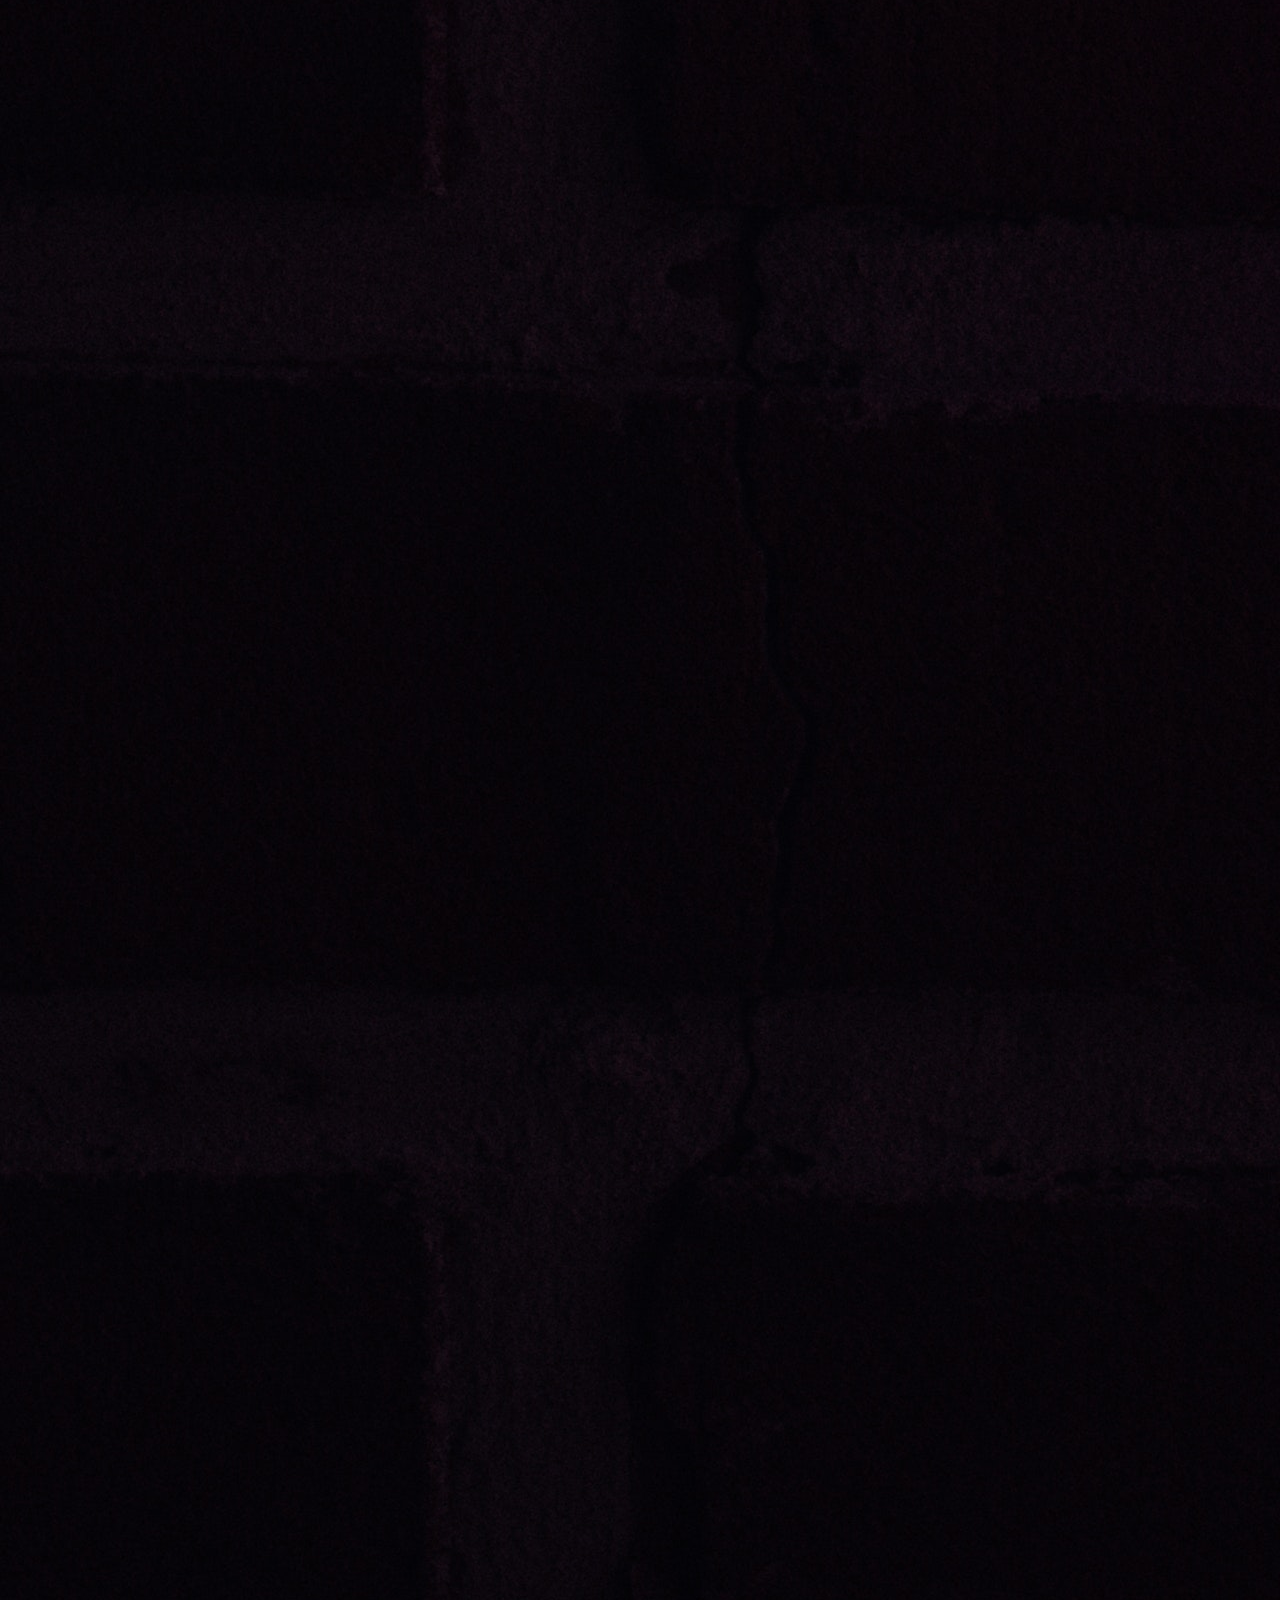
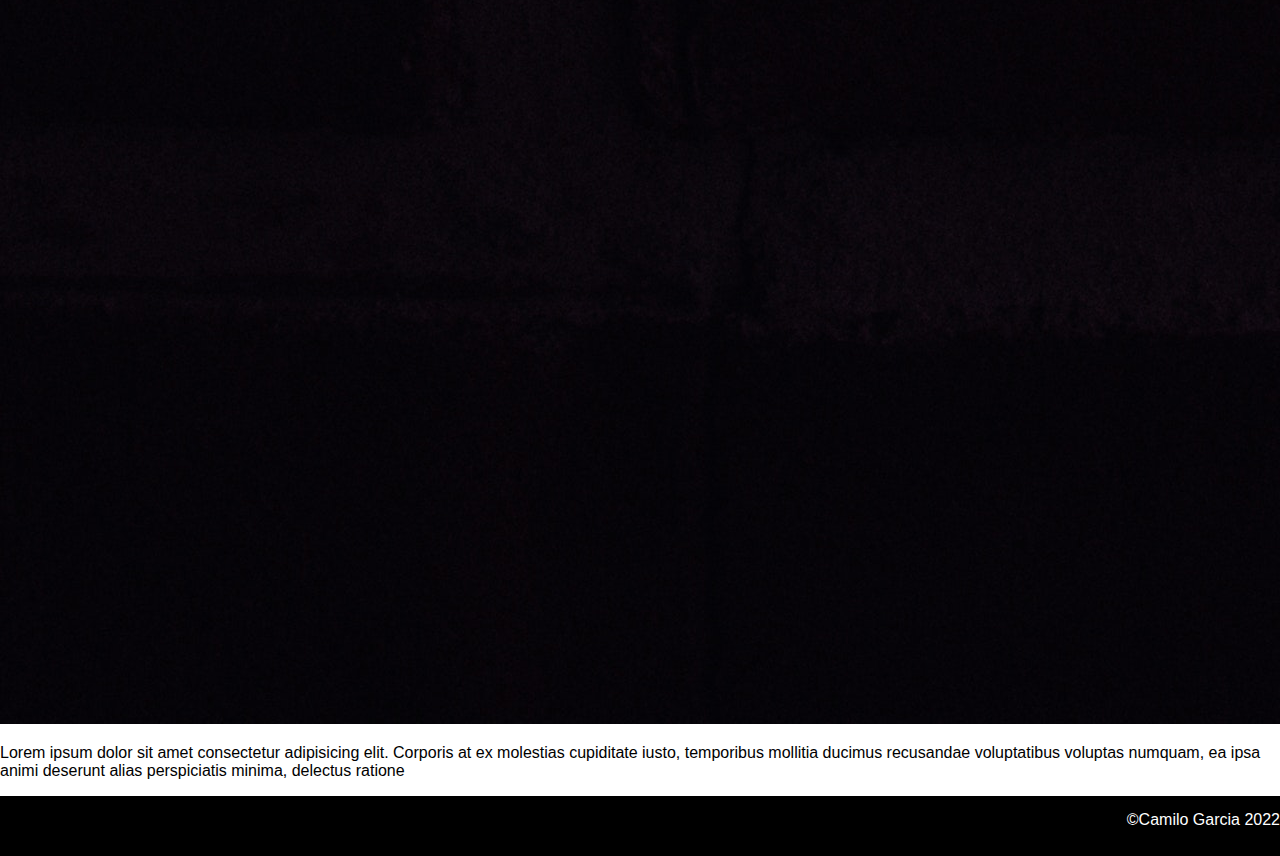
==== commit fb877595: "adds some media queries" ====
--- a/about.html
+++ b/about.html
@@ -11,11 +11,17 @@
     <div class="container"> <!--creates a class to manipulate general layout-->
         <header class="heading">
             <ul class="nav-bar"> <!--creates an unordered list for nav bar purposes-->
-                <li><a href="index.html">Home</a></li> <!--links through all the rest of pages-->
+                <li><a href="index.html">Home</a></li>
                 <li><a href="about.html">About</a></li>
                 <li><a href="contact.html">Contact</a></li>
             </ul>
-            <img class="logo" src="images/creamsy-logo.png" alt="logo">        
+            <picture>
+                <source srcset="
+                images/creamsy-logo-240_x_185.png,
+                images/creamsy-logo-480_x_370.png 2x,
+                images/creamsy-logo-960_x_741.png 3x" media="(max-width:960px)">
+                <img class="logo" src="images/creamsy-logo-480_x_370.png" alt="logo">
+            </picture>        
         </header>
         <div class="content">
             <img src="images/neon-icecream.jpg" alt="neon-figure">
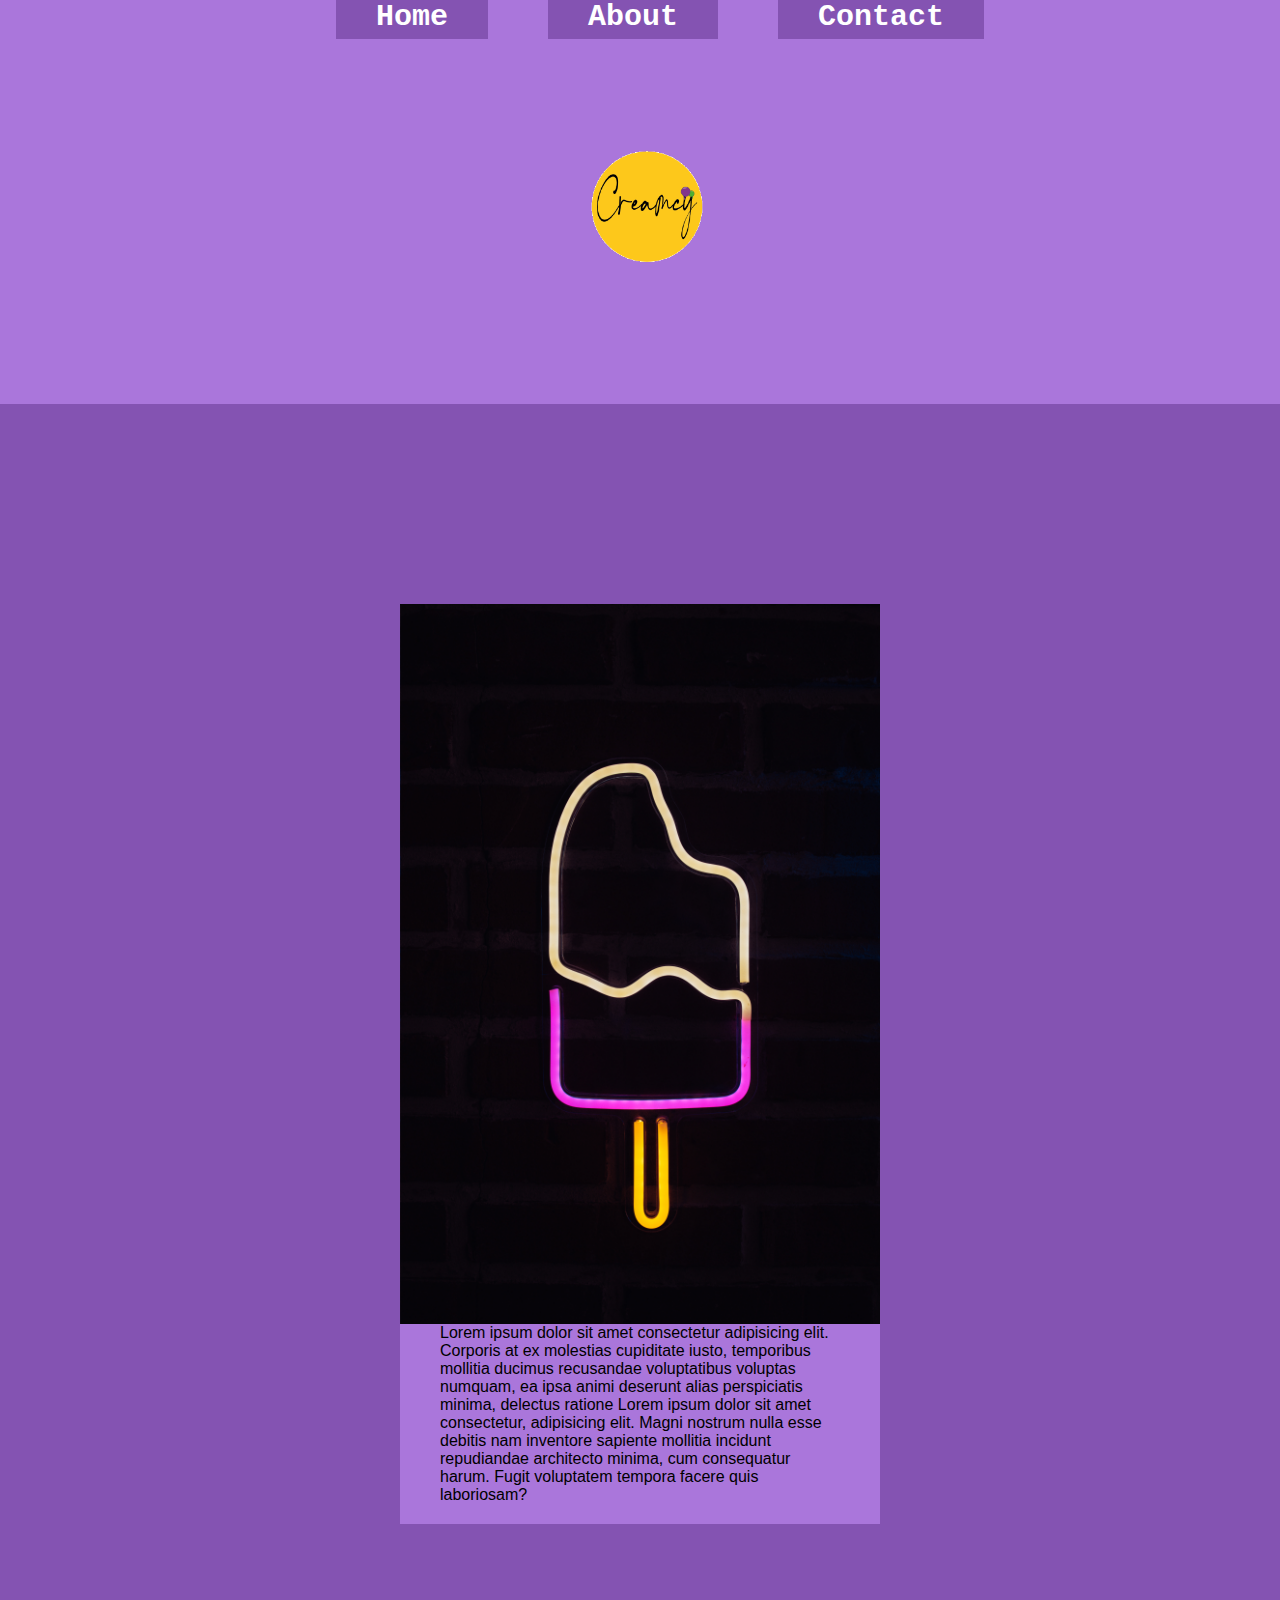
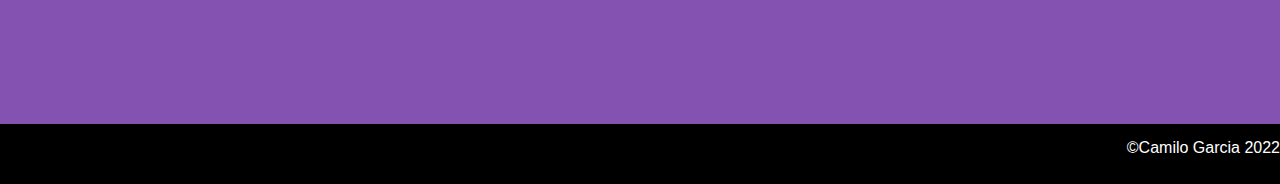
==== commit 77f45418: "styles about page" ====
--- a/about.html
+++ b/about.html
@@ -24,8 +24,14 @@
             </picture>        
         </header>
         <div class="content">
-            <img src="images/neon-icecream.jpg" alt="neon-figure">
-            <div><p>Lorem ipsum dolor sit amet consectetur adipisicing elit. Corporis at ex molestias cupiditate iusto, temporibus mollitia ducimus recusandae voluptatibus voluptas numquam, ea ipsa animi deserunt alias perspiciatis minima, delectus ratione</p>
+            <picture>
+                <source srcset="
+                images/neon-icecream-240_x_360.jpg,
+                images/neon-icecream-480_x_720.jpg 2x,
+                images/neon-icecream-960_x_1440.jpg 3x" media="(max-width:960px)">
+                <img class="logo" src="images/neon-icecream-480_x_720.jpg" alt="neon lights">
+            </picture>            
+            <div class="about"><p class="pabout">Lorem ipsum dolor sit amet consectetur adipisicing elit. Corporis at ex molestias cupiditate iusto, temporibus mollitia ducimus recusandae voluptatibus voluptas numquam, ea ipsa animi deserunt alias perspiciatis minima, delectus ratione Lorem ipsum dolor sit amet consectetur, adipisicing elit. Magni nostrum nulla esse debitis nam inventore sapiente mollitia incidunt repudiandae architecto minima, cum consequatur harum. Fugit voluptatem tempora facere quis laboriosam?</p>
             </div>
         </div>
     </div>
